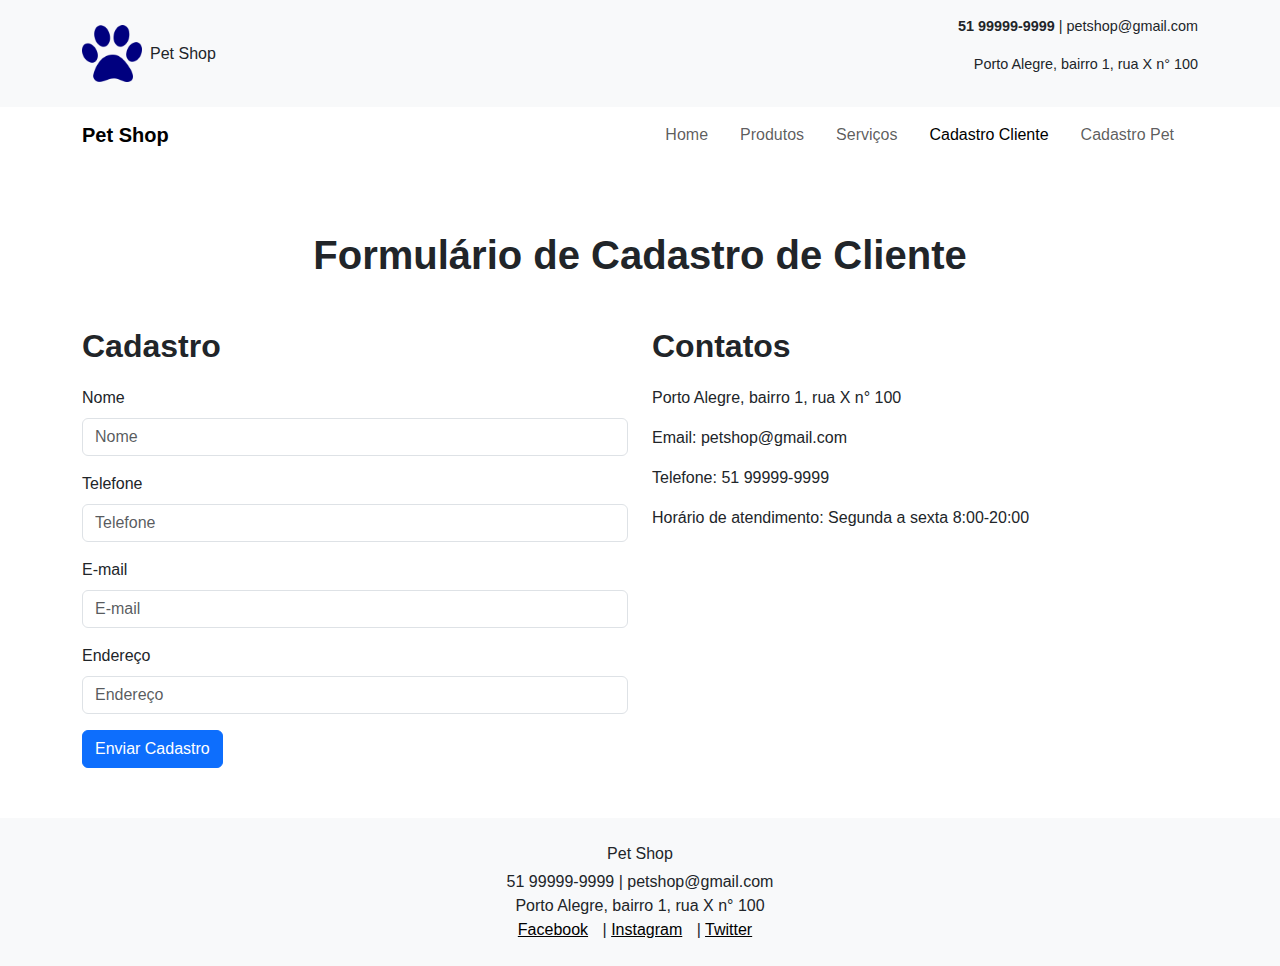
==== cadastro_cliente.html @ a67f430e "Initial commit" ====
<!DOCTYPE html>
<html lang="pt-br">
<head>
    <meta charset="UTF-8">
    <meta name="viewport" content="width=device-width, initial-scale=1.0">
    <title>Cadastro de Cliente</title>
    <link href="https://cdn.jsdelivr.net/npm/bootstrap@5.3.0-alpha1/dist/css/bootstrap.min.css" rel="stylesheet">
    <link rel="stylesheet" href="css/styles.css">
</head>
<body>
    <!-- Cabeçalho -->
    <header class="bg-light py-3">
        <div class="container d-flex justify-content-between align-items-center">
            <div class="d-flex align-items-center">
                <a href="#" class="text-decoration-none text-dark d-flex align-items-center"> 
                    <img src="img/print-306214_1280.png" alt="Pet Shop" class="logo">
                    <span class="ms-2 petshop-name">Pet Shop</span>
                </a>
            </div>
            <div class="contact-info">
                <p><strong>51 99999-9999</strong> | petshop@gmail.com</p>
                <p>Porto Alegre, bairro 1, rua X n° 100</p>
            </div>
        </div>
    </header>

    <!-- Navegação -->
    <nav class="navbar navbar-expand-lg navbar-light bg-white">
        <div class="container">
            <a class="navbar-brand" href="#">Pet Shop</a>
            <button class="navbar-toggler" type="button" data-bs-toggle="collapse" data-bs-target="#navbarNav" aria-controls="navbarNav" aria-expanded="false" aria-label="Toggle navigation">
                <span class="navbar-toggler-icon"></span>
            </button>
            <div class="collapse navbar-collapse" id="navbarNav">
                <ul class="navbar-nav ms-auto">
                    <li class="nav-item">
                        <a class="nav-link" href="index.html">Home</a>
                    </li>
                    <li class="nav-item">
                        <a class="nav-link" href="produtos.html">Produtos</a>
                    </li>
                    <li class="nav-item">
                        <a class="nav-link" href="servicos.html">Serviços</a>
                    </li>
                    <li class="nav-item">
                        <a class="nav-link active" href="cadastro_cliente.html">Cadastro Cliente</a>
                    </li>
                    <li class="nav-item">
                        <a class="nav-link" href="cadastro_pet.html">Cadastro Pet</a>
                    </li>
                </ul>
            </div>
        </div>
    </nav>

    <!-- Conteúdo Principal -->
    <main class="container my-5">
        <h1 class="text-center">Formulário de Cadastro de Cliente</h1>

        <div class="row mt-5">
            <!-- Formulário de Cadastro -->
            <div class="col-md-6">
                <h2>Cadastro</h2>
                <form id="cadastroForm">
                    <div class="mb-3">
                        <label for="name" class="form-label">Nome</label>
                        <input type="text" class="form-control" id="name" placeholder="Nome" required>
                    </div>
                    <div class="mb-3">
                        <label for="telefone" class="form-label">Telefone</label>
                        <input type="tel" class="form-control" id="telefone" placeholder="Telefone" required>
                    </div>
                    <div class="mb-3">
                        <label for="email" class="form-label">E-mail</label>
                        <input type="email" class="form-control" id="email" placeholder="E-mail" required>
                    </div>
                    <div class="mb-3">
                        <label for="endereco" class="form-label">Endereço</label>
                        <input type="text" class="form-control" id="endereco" placeholder="Endereço" required>
                    </div>
                    <button type="submit" class="btn btn-primary">Enviar Cadastro</button>
                </form>
            </div>

            <!-- Informações de Contato -->
            <div class="col-md-6">
                <h2>Contatos</h2>
                <p>Porto Alegre, bairro 1, rua X n° 100</p>
                <p>Email: petshop@gmail.com</p>
                <p>Telefone: 51 99999-9999</p>
                <p>Horário de atendimento: Segunda a sexta 8:00-20:00</p>
            </div>
        </div>
    </main>

    <!-- Rodapé -->
    <footer class="bg-light py-4">
        <div class="container text-center">
            <p class="mb-1">Pet Shop</p>
            <p>51 99999-9999 | petshop@gmail.com</p>
            <p>Porto Alegre, bairro 1, rua X n° 100</p>
            <div class="social-icons">
                <a href="#">Facebook</a> | <a href="#">Instagram</a> | <a href="#">Twitter</a>
            </div>
        </div>
    </footer>

    <script src="https://cdn.jsdelivr.net/npm/bootstrap@5.3.0-alpha1/dist/js/bootstrap.bundle.min.js"></script>
    <script src="js/cadastro.js"></script> <!-- Referência ao arquivo JS -->
</body>
</html>
---- css/styles.css ----
body {
    font-family: 'Arial', sans-serif;
}

.logo {
    width: 60px;
    height: auto; /* Mantém a proporção */
    max-width: 100%; /* Garante que a logo não ultrapasse o contêiner */
}

.contact-info {
    text-align: right;
    font-size: 0.9em;
}

.navbar-brand {
    font-weight: bold;
}

.nav-link {
    margin-right: 1rem;
}

main {
    padding-top: 20px;
}

h1 {
    font-size: 2.5rem;
    font-weight: bold;
    margin-bottom: 30px;
}

h2 {
    font-size: 2rem;
    font-weight: bold;
    margin-bottom: 20px;
}

.card {
    border: none;
    box-shadow: 0 0 10px rgba(0, 0, 0, 0.1);
    transition: transform 0.2s;
}

.card:hover {
    transform: scale(1.05);
}

.card img {
    width: 100%; /* Ajusta a imagem para ocupar a largura completa da div */
    height: auto; /* Mantém a proporção da imagem */
}

.product-image {
    max-height: 300px; /* Limita a altura das imagens */
    object-fit: cover; /* Garante que a imagem se ajuste ao espaço sem distorção */
}

.card h5 {
    font-size: 1.25rem;
    font-weight: bold;
}

.btn-dark {
    background-color: #333;
    border: none;
}

footer {
    margin-top: 50px;
    background-color: #f8f9fa;
}

footer p {
    margin: 0;
}

footer .social-icons a {
    margin-right: 10px;
    color: #000;
}

footer .social-icons a:hover {
    text-decoration: underline;
}

.card-img-top {
    max-height: 200px;
    object-fit: cover;
  }
  .price {
    font-size: 1.25rem;
    font-weight: bold;
  }
  .carousel-control-prev-icon,
  .carousel-control-next-icon {
    background-color: rgba(0, 0, 0, 0.5);
  }
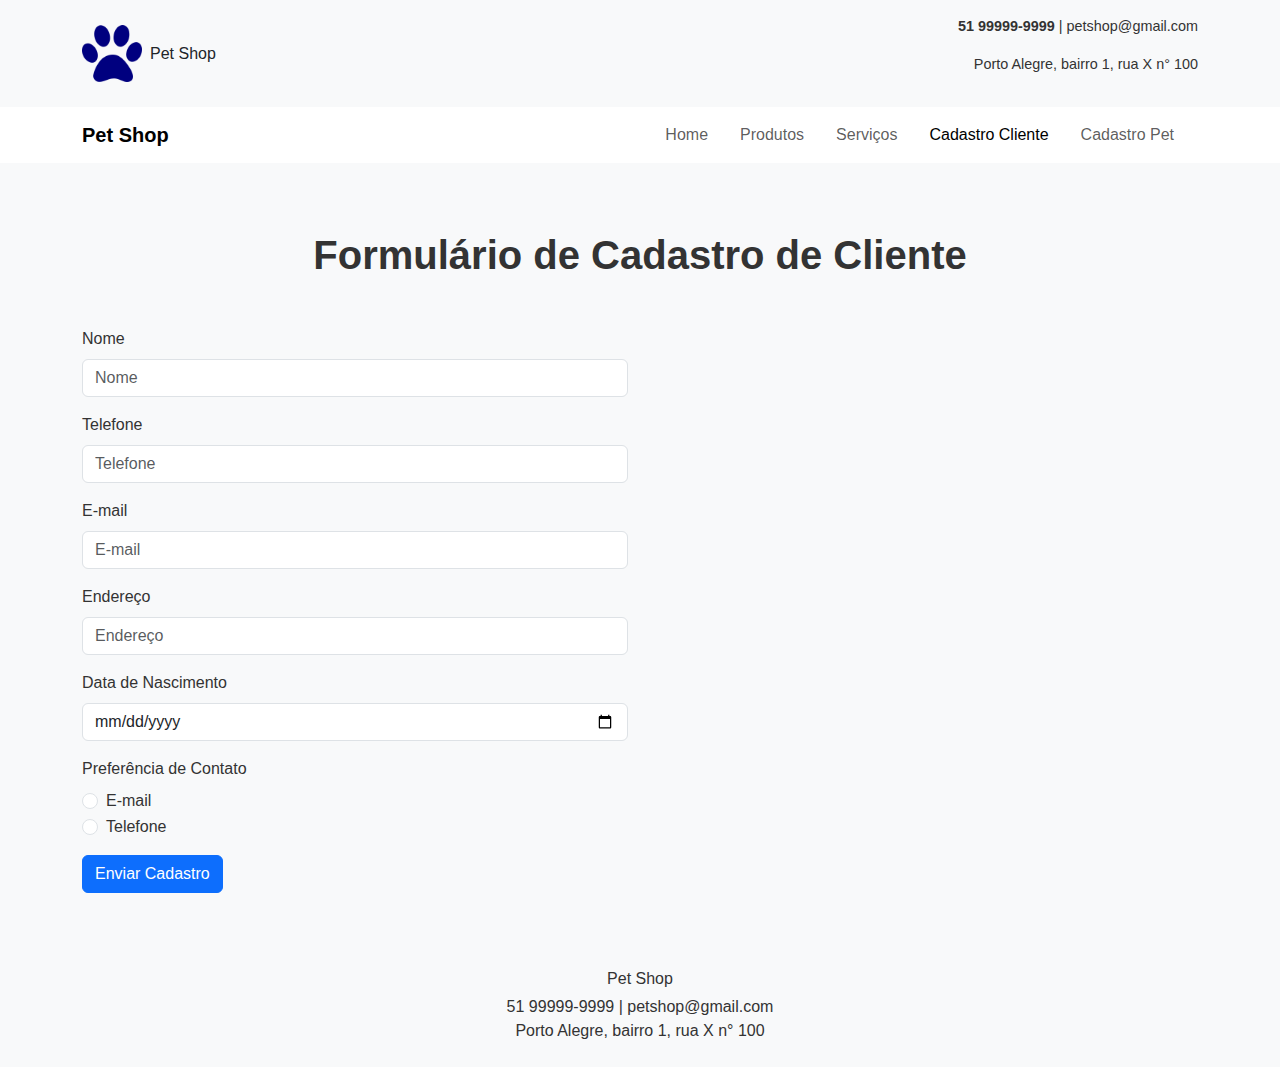
==== commit 9c06a671: "Initial commit" ====
--- a/cadastro_cliente.html
+++ b/cadastro_cliente.html
@@ -58,10 +58,8 @@
         <h1 class="text-center">Formulário de Cadastro de Cliente</h1>
 
         <div class="row mt-5">
-            <!-- Formulário de Cadastro -->
             <div class="col-md-6">
-                <h2>Cadastro</h2>
-                <form id="cadastroForm">
+                <form id="cadastroClienteForm">
                     <div class="mb-3">
                         <label for="name" class="form-label">Nome</label>
                         <input type="text" class="form-control" id="name" placeholder="Nome" required>
@@ -78,17 +76,23 @@
                         <label for="endereco" class="form-label">Endereço</label>
                         <input type="text" class="form-control" id="endereco" placeholder="Endereço" required>
                     </div>
+                    <div class="mb-3">
+                        <label for="dataNascimento" class="form-label">Data de Nascimento</label>
+                        <input type="date" class="form-control" id="dataNascimento" required>
+                    </div>
+                    <div class="mb-3">
+                        <label class="form-label">Preferência de Contato</label>
+                        <div class="form-check">
+                            <input class="form-check-input" type="radio" name="contatoPreferencia" id="contatoEmail" value="email" required>
+                            <label class="form-check-label" for="contatoEmail">E-mail</label>
+                        </div>
+                        <div class="form-check">
+                            <input class="form-check-input" type="radio" name="contatoPreferencia" id="contatoTelefone" value="telefone" required>
+                            <label class="form-check-label" for="contatoTelefone">Telefone</label>
+                        </div>
+                    </div>
                     <button type="submit" class="btn btn-primary">Enviar Cadastro</button>
                 </form>
-            </div>
-
-            <!-- Informações de Contato -->
-            <div class="col-md-6">
-                <h2>Contatos</h2>
-                <p>Porto Alegre, bairro 1, rua X n° 100</p>
-                <p>Email: petshop@gmail.com</p>
-                <p>Telefone: 51 99999-9999</p>
-                <p>Horário de atendimento: Segunda a sexta 8:00-20:00</p>
             </div>
         </div>
     </main>
@@ -99,13 +103,9 @@
             <p class="mb-1">Pet Shop</p>
             <p>51 99999-9999 | petshop@gmail.com</p>
             <p>Porto Alegre, bairro 1, rua X n° 100</p>
-            <div class="social-icons">
-                <a href="#">Facebook</a> | <a href="#">Instagram</a> | <a href="#">Twitter</a>
-            </div>
         </div>
     </footer>
 
     <script src="https://cdn.jsdelivr.net/npm/bootstrap@5.3.0-alpha1/dist/js/bootstrap.bundle.min.js"></script>
-    <script src="js/cadastro.js"></script> <!-- Referência ao arquivo JS -->
 </body>
 </html>
--- a/css/styles.css
+++ b/css/styles.css
@@ -1,11 +1,13 @@
 body {
     font-family: 'Arial', sans-serif;
+    background-color: #f8f9fa;
+    color: #333;
 }
 
 .logo {
     width: 60px;
     height: auto; /* Mantém a proporção */
-    max-width: 100%; /* Garante que a logo não ultrapasse o contêiner */
+    max-width: 100%;
 }
 
 .contact-info {
@@ -25,46 +27,66 @@
     padding-top: 20px;
 }
 
-h1 {
-    font-size: 2.5rem;
+h1, h2 {
     font-weight: bold;
-    margin-bottom: 30px;
 }
 
 h2 {
     font-size: 2rem;
-    font-weight: bold;
+    margin-bottom: 20px;
+    text-align: center;
+}
+
+.custom-carousel-container {
+    position: relative;
+    width: 100%;
+    overflow: hidden;
     margin-bottom: 20px;
 }
 
-.card {
-    border: none;
-    box-shadow: 0 0 10px rgba(0, 0, 0, 0.1);
-    transition: transform 0.2s;
+.custom-carousel {
+    display: flex;
+    transition: transform 0.5s ease-in-out;
 }
 
-.card:hover {
-    transform: scale(1.05);
+.custom-carousel-item {
+    min-width: 100%;
+    box-sizing: border-box;
+    text-align: center;
+    padding: 20px;
 }
 
-.card img {
-    width: 100%; /* Ajusta a imagem para ocupar a largura completa da div */
-    height: auto; /* Mantém a proporção da imagem */
+.custom-carousel img {
+    max-width: 100%;
+    height: auto;
+    max-height: 300px;
+    object-fit: cover;
+    border-radius: 10px;
 }
 
-.product-image {
-    max-height: 300px; /* Limita a altura das imagens */
-    object-fit: cover; /* Garante que a imagem se ajuste ao espaço sem distorção */
+.product-description {
+    margin-top: 10px;
 }
 
-.card h5 {
-    font-size: 1.25rem;
-    font-weight: bold;
+.controls {
+    position: absolute;
+    top: 50%;
+    width: 100%;
+    display: flex;
+    justify-content: space-between;
+    transform: translateY(-50%);
 }
 
-.btn-dark {
-    background-color: #333;
+.controls button {
+    background-color: rgba(0, 0, 0, 0.5);
+    color: white;
     border: none;
+    padding: 10px;
+    cursor: pointer;
+}
+
+.controls button:hover {
+    background-color: rgba(0, 0, 0, 0.8);
 }
 
 footer {
@@ -76,24 +98,5 @@
     margin: 0;
 }
 
-footer .social-icons a {
-    margin-right: 10px;
-    color: #000;
-}
 
-footer .social-icons a:hover {
-    text-decoration: underline;
-}
 
-.card-img-top {
-    max-height: 200px;
-    object-fit: cover;
-  }
-  .price {
-    font-size: 1.25rem;
-    font-weight: bold;
-  }
-  .carousel-control-prev-icon,
-  .carousel-control-next-icon {
-    background-color: rgba(0, 0, 0, 0.5);
-  }